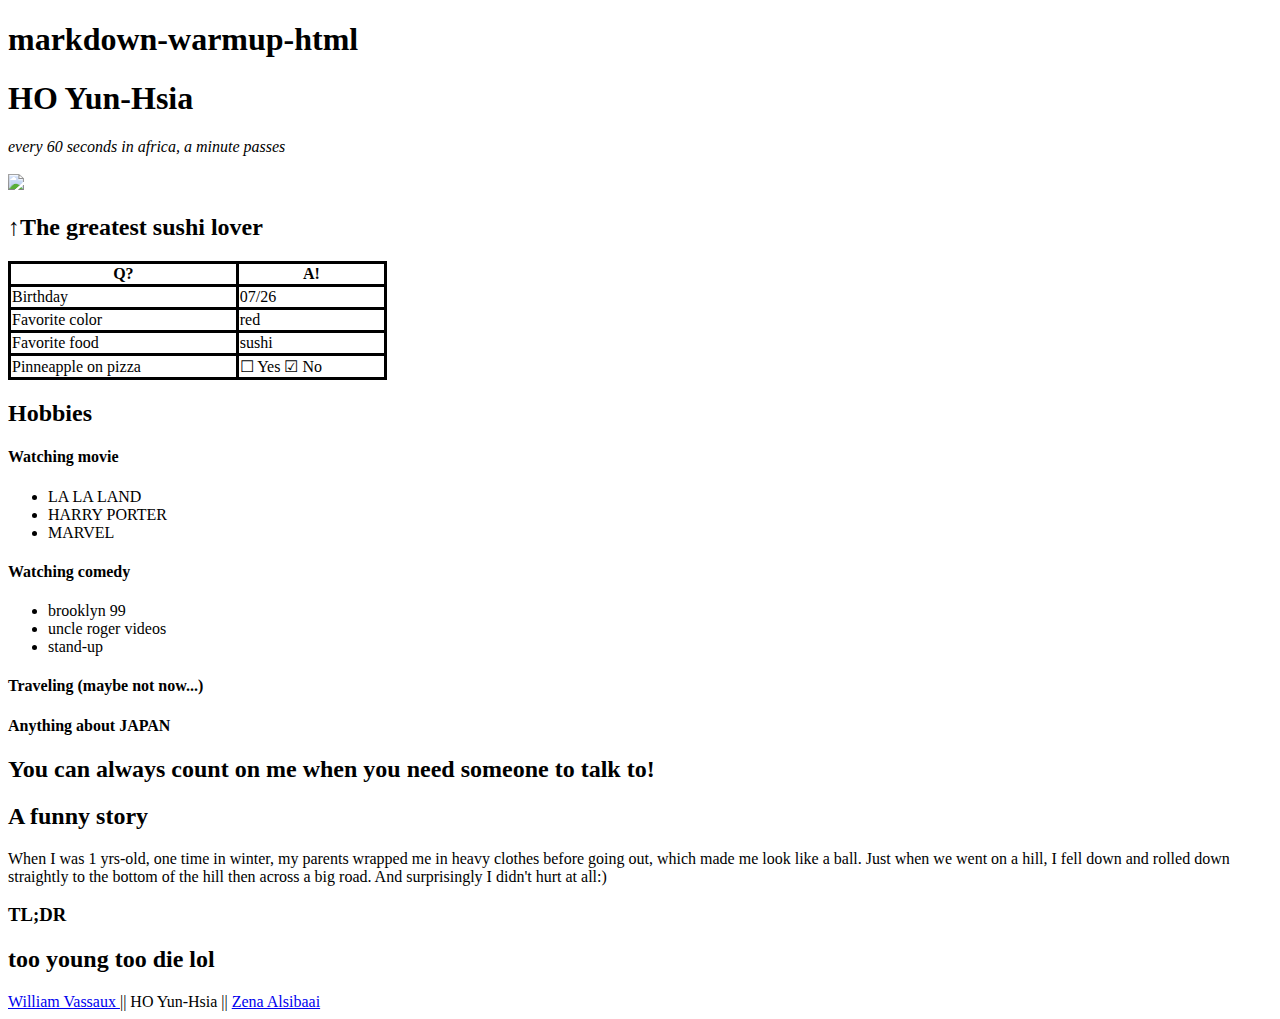
==== index.html @ 798c7ae1 "change into index" ====
<!DOCTYPE html>
<html>
<head>
    <h1>markdown-warmup-html</h1>
    <h1> HO Yun-Hsia</h1>
    
   
</head>
<body>
    <i>every 60 seconds in africa, a minute passes</i>
</br>
</br>
    <img src="http://media-exp1.licdn.com/dms/image/C4E03AQF2NxWKOlWBFw/profile-displayphoto-shrink_200_200/0/1608233813320?e=1615420800&v=beta&t=Ql21IoOf2fCCZZtL5YkEgbWtABHHdU3umXVKdmFV-5M"/>
     
  
    <h2> ↑The greatest sushi lover </h2>
    
    <table style="width:30%">
      <style>
          table, th, td {
            border: 3px solid black;
            border-collapse: collapse;
            align:"top";
          }
          </style>
  <tr>
    <th>Q? </th>
   <th>A!</th>
  </tr>
  <tr>
  <td>Birthday</td>
  <td>07/26</td>
  </tr>
  <tr>
    <td>Favorite color</td>
    <td>red</td>
  </tr>
  <tr>
      <td>Favorite food</td>
      <td>sushi</td>
  </tr>
  <tr>
    <td>Pinneapple on pizza </td>
    <td>&#9744; Yes &#9745; No </td>
    
    </tr></table>

  <h2> Hobbies</h2>
   
  <h4> Watching movie</h4>
  <ul style="list-style-type: :disc;"></ul>
  <ul style="list-style-type: :disc;">
<li>LA LA LAND</li>
<li>HARRY PORTER</li> 
<li>MARVEL</li> 
</ul>
  
  
  <h4> Watching comedy </h4>
  <ul style="list-style-type: disc;">
    <li>brooklyn 99</li>
    <li>uncle roger videos</li>
    <li>stand-up</li>
</ul>
  
  
  <h4> Traveling (maybe not now...)</h4>

  <h4> Anything about JAPAN </h4>

  <h2> You can always count on me when you need someone to talk to!</h2>
  

  <h2>A funny story</h2>

  When I was 1 yrs-old, one time in winter, my parents wrapped me in heavy clothes before going out, which made me look like a ball. Just when we went on a hill, I fell down and rolled down straightly to the bottom of the hill then across a big road. And surprisingly I didn't hurt at all:)

  <h3> TL;DR </h3>
  <h2> too young too die lol</h2>
  


 <a href="https://github.com/Williamson911/markdown-challenge">William Vassaux </a>|| HO Yun-Hsia || <a href ="https://github.com/Zena-Alsibaai/markdown-challenge">Zena Alsibaai </a>

    
</body>
</html>
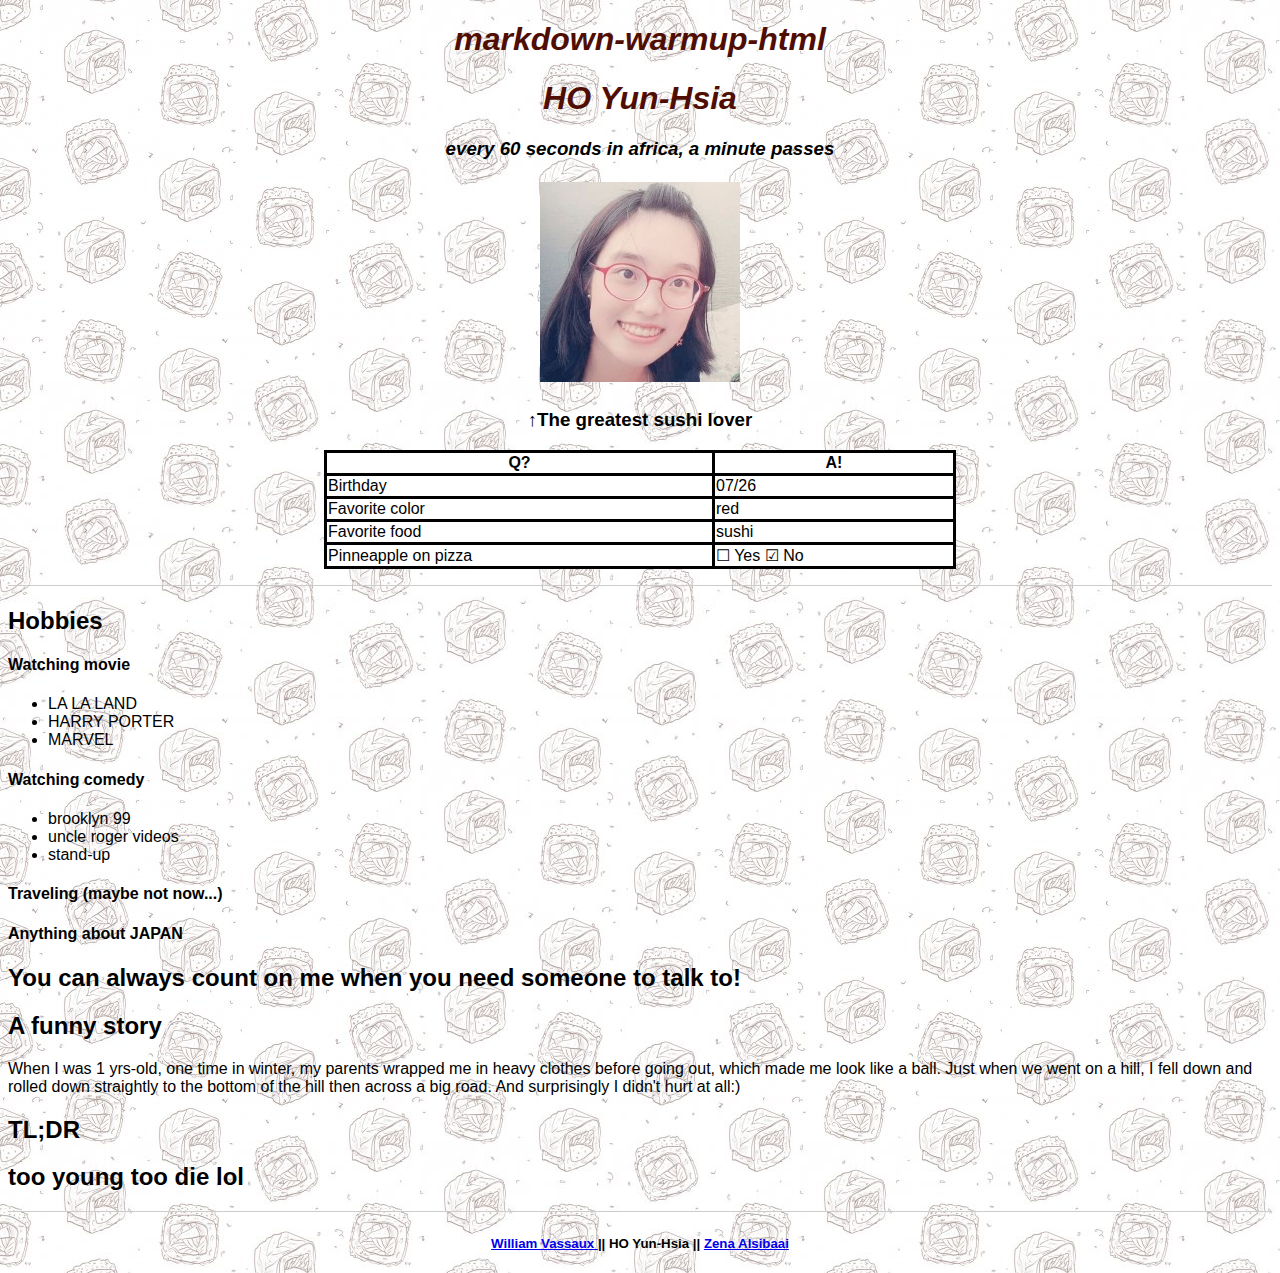
==== commit 7b2d8d65: "add css" ====
--- a/index.html
+++ b/index.html
@@ -1,21 +1,24 @@
 <!DOCTYPE html>
 <html>
+  
 <head>
     <h1>markdown-warmup-html</h1>
     <h1> HO Yun-Hsia</h1>
-    
-   
+    <link rel="stylesheet" href="style.css">
+  
 </head>
 <body>
-    <i>every 60 seconds in africa, a minute passes</i>
+   <h3> <i>every 60 seconds in africa, a minute passes</i>
 </br>
 </br>
-    <img src="http://media-exp1.licdn.com/dms/image/C4E03AQF2NxWKOlWBFw/profile-displayphoto-shrink_200_200/0/1608233813320?e=1615420800&v=beta&t=Ql21IoOf2fCCZZtL5YkEgbWtABHHdU3umXVKdmFV-5M"/>
-     
-  
-    <h2> ↑The greatest sushi lover </h2>
+    <img src="hsia.jpeg">
+</br>
+</br>
+    <b>↑The greatest sushi lover </b></h3>
+
     
-    <table style="width:30%">
+    <table style="width:50%" class="center">
+
       <style>
           table, th, td {
             border: 3px solid black;
@@ -44,7 +47,8 @@
     <td>&#9744; Yes &#9745; No </td>
     
     </tr></table>
-
+  <hr>
+  
   <h2> Hobbies</h2>
    
   <h4> Watching movie</h4>
@@ -75,13 +79,13 @@
 
   When I was 1 yrs-old, one time in winter, my parents wrapped me in heavy clothes before going out, which made me look like a ball. Just when we went on a hill, I fell down and rolled down straightly to the bottom of the hill then across a big road. And surprisingly I didn't hurt at all:)
 
-  <h3> TL;DR </h3>
+  <h2> TL;DR </h3>
   <h2> too young too die lol</h2>
   
+<hr>
 
-
- <a href="https://github.com/Williamson911/markdown-challenge">William Vassaux </a>|| HO Yun-Hsia || <a href ="https://github.com/Zena-Alsibaai/markdown-challenge">Zena Alsibaai </a>
-
+<h5><a href="https://github.com/Williamson911/markdown-challenge" >William Vassaux </a>|| HO Yun-Hsia || <a href ="https://github.com/Zena-Alsibaai/markdown-challenge">Zena Alsibaai </a>
+</h5>
     
 </body>
 </html>--- a/style.css
+++ b/style.css
@@ -0,0 +1,43 @@
+h1{
+    text-align: center;
+    font-style: italic;
+    color:rgb(80, 13, 1)
+    
+
+}
+h3{
+    text-align: center;
+}
+ 
+ tr{
+    background-color: white;
+    align: center;
+
+ }
+table.center{
+    margin-left: auto;
+    margin-right: auto;
+}
+
+hr {
+    display: block;
+    height: 1px;
+    border: 0;
+    border-top: 1px solid #ccc;
+    margin: 1em 0;
+    padding: 0;
+}
+body{
+    background-image: url(sushi.jpeg);
+    font-family: 'Franklin Gothic Medium', 'Arial Narrow', Arial, sans-serif;
+   
+
+
+}
+.hline{ 
+    width:100% ;height: 1px;
+}
+ h5{
+    text-align: center;
+
+ }
